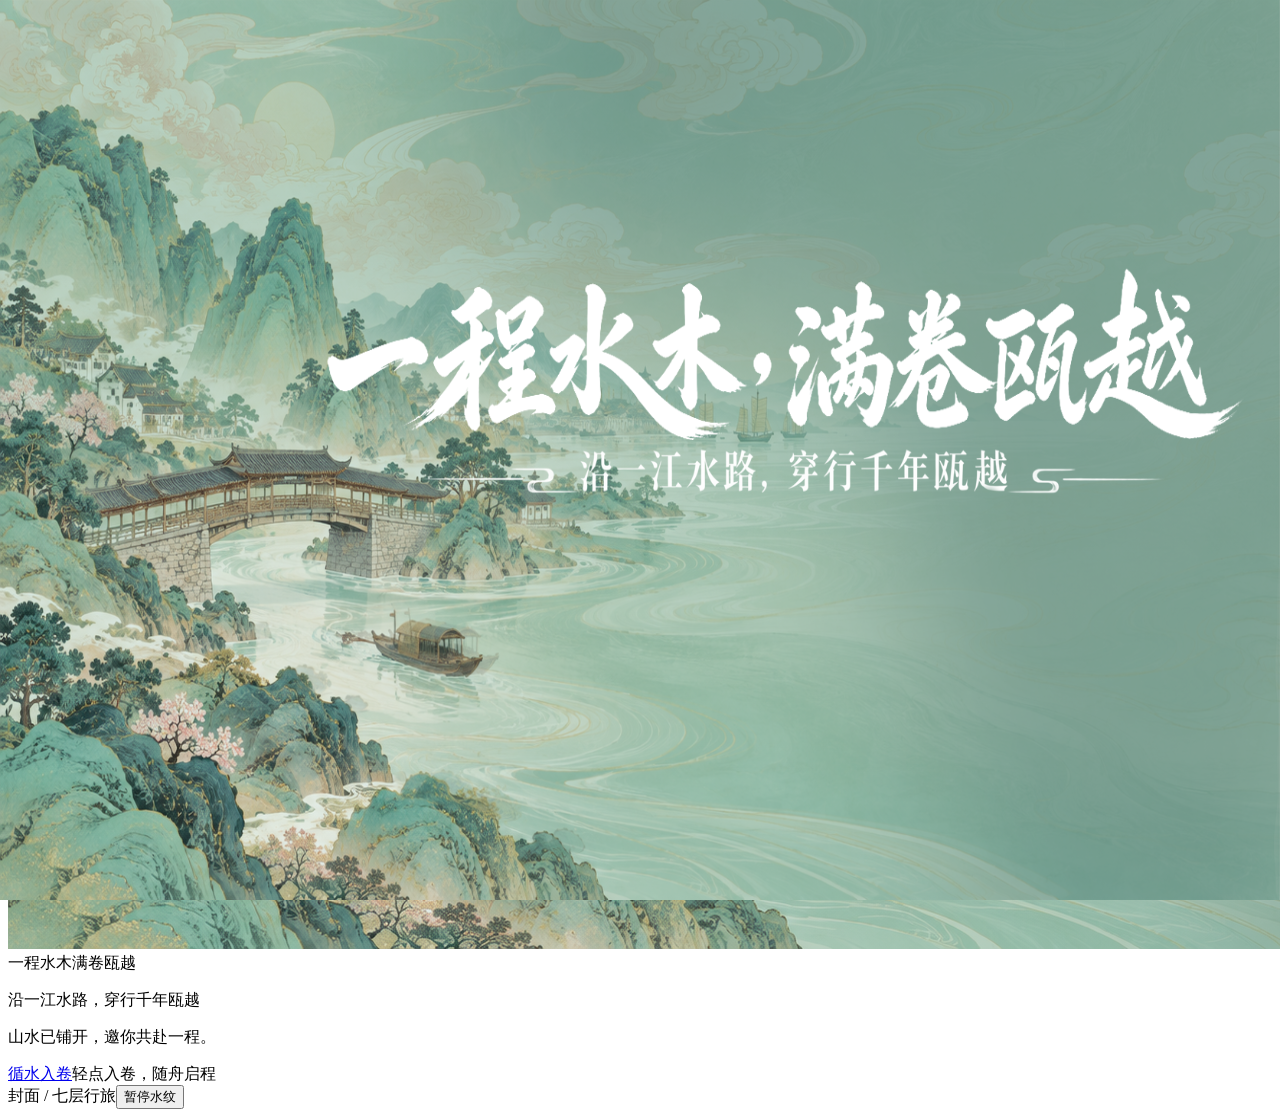
==== cover.html @ b6d86015 "改封面" ====
<!doctype html>
<html lang="zh-CN">
<head>
  <meta charset="utf-8"><meta name="viewport" content="width=device-width,initial-scale=1,viewport-fit=cover">
  <meta name="theme-color" content="#609b8f">
  <meta name="description" content="沿一江水路，穿行千年瓯越。从山海序章走入木活字造句体验。">
  <title>一程水木 · 满卷瓯越</title>
  <link rel="stylesheet" href="journey.css?v=20261014-fast1"><link rel="stylesheet" href="journey-shared.css"><script src="journey-bridge.js"></script>
<script src="water-motion.js?v=20261124-cover2"></script><link rel="stylesheet" href="mobile-layout.css?v=20261018-mobile2"><script src="mobile-layout.js?v=20261018-mobile2" defer></script></head>
<body class="cover-page">
  <main class="scene cover" aria-label="一程水木·满卷瓯越，行旅封面">
    <div class="artboard"><img class="backdrop" src="assets/cover-ouyue.png" alt="一程水木，满卷瓯越。青绿山水间，廊桥跨水，一艘乌篷船沿江而行。"></div>
    <div class="mobile-title"><span>一程水木</span><span>满卷瓯越</span><p>沿一江水路，穿行千年瓯越</p></div>
    <div class="invitation"><p>山水已铺开，邀你共赴一程。</p><a class="enter" href="prologue.html">循水入卷<span class="button-line" aria-hidden="true"></span></a><span class="hint">轻点入卷，随舟启程</span></div>
    <span class="chapter-number">封面 / 七层行旅</span><button class="motion-control" type="button" data-motion-subject="水纹" aria-pressed="false">暂停水纹</button>
  </main><div class="transition-veil" aria-hidden="true"></div><script src="journey.js?v=20261124-cover2"></script>
</body></html>
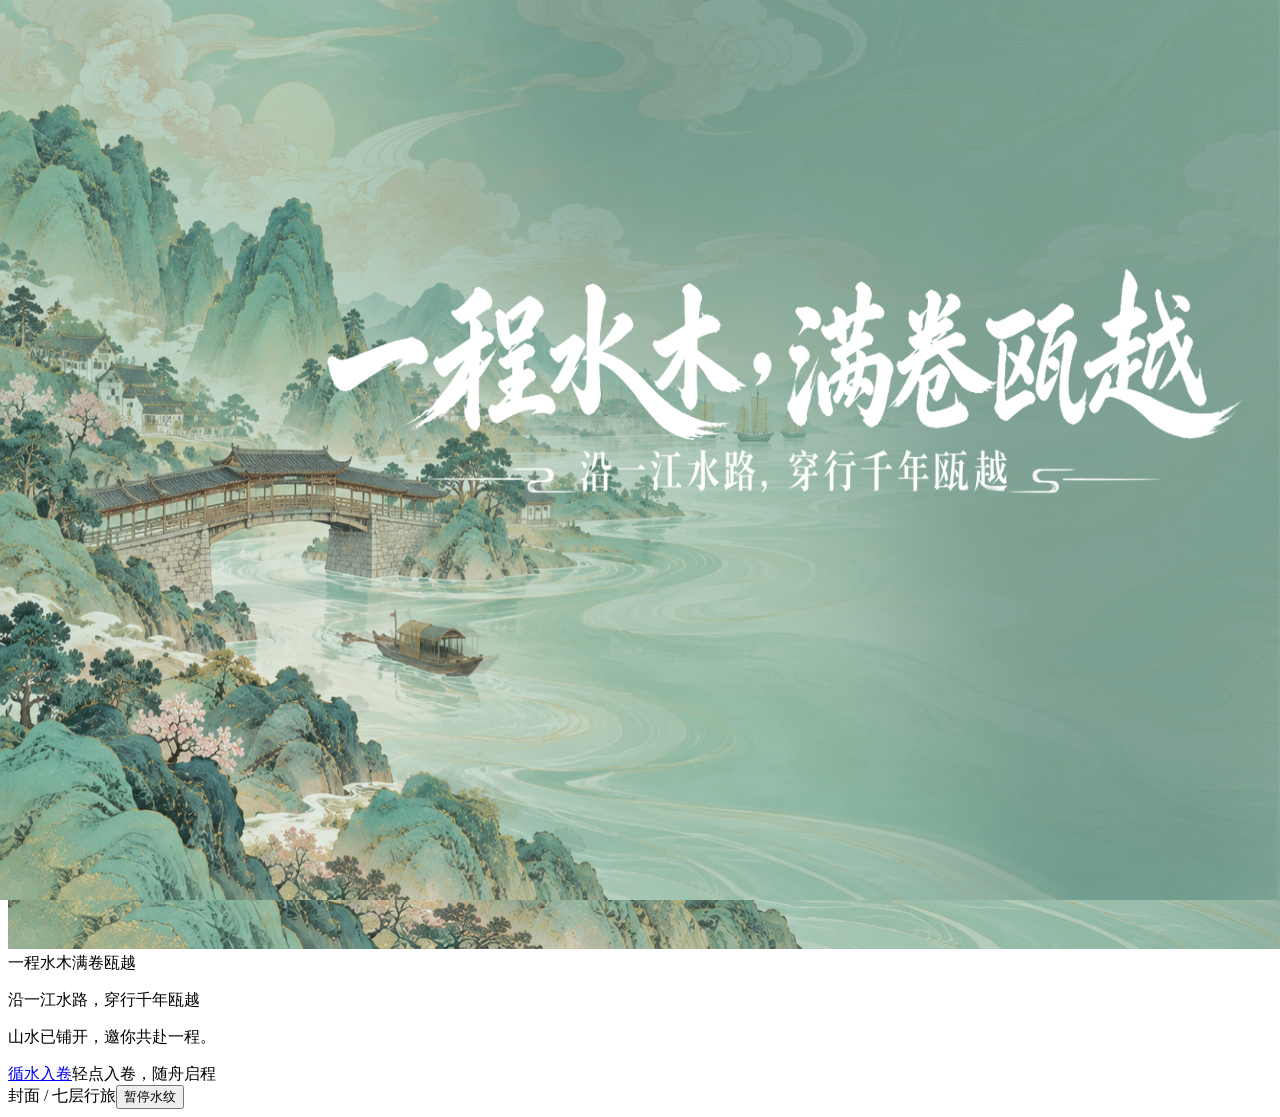
==== commit 4d484fb2: "改文字" ====
--- a/cover.html
+++ b/cover.html
@@ -4,7 +4,7 @@
   <meta charset="utf-8"><meta name="viewport" content="width=device-width,initial-scale=1,viewport-fit=cover">
   <meta name="theme-color" content="#609b8f">
   <meta name="description" content="沿一江水路，穿行千年瓯越。从山海序章走入木活字造句体验。">
-  <title>一程水木 · 满卷瓯越</title>
+  <title>一程水木，满卷瓯越</title>
   <link rel="stylesheet" href="journey.css?v=20261014-fast1"><link rel="stylesheet" href="journey-shared.css"><script src="journey-bridge.js"></script>
 <script src="water-motion.js?v=20261124-cover2"></script><link rel="stylesheet" href="mobile-layout.css?v=20261018-mobile2"><script src="mobile-layout.js?v=20261018-mobile2" defer></script></head>
 <body class="cover-page">
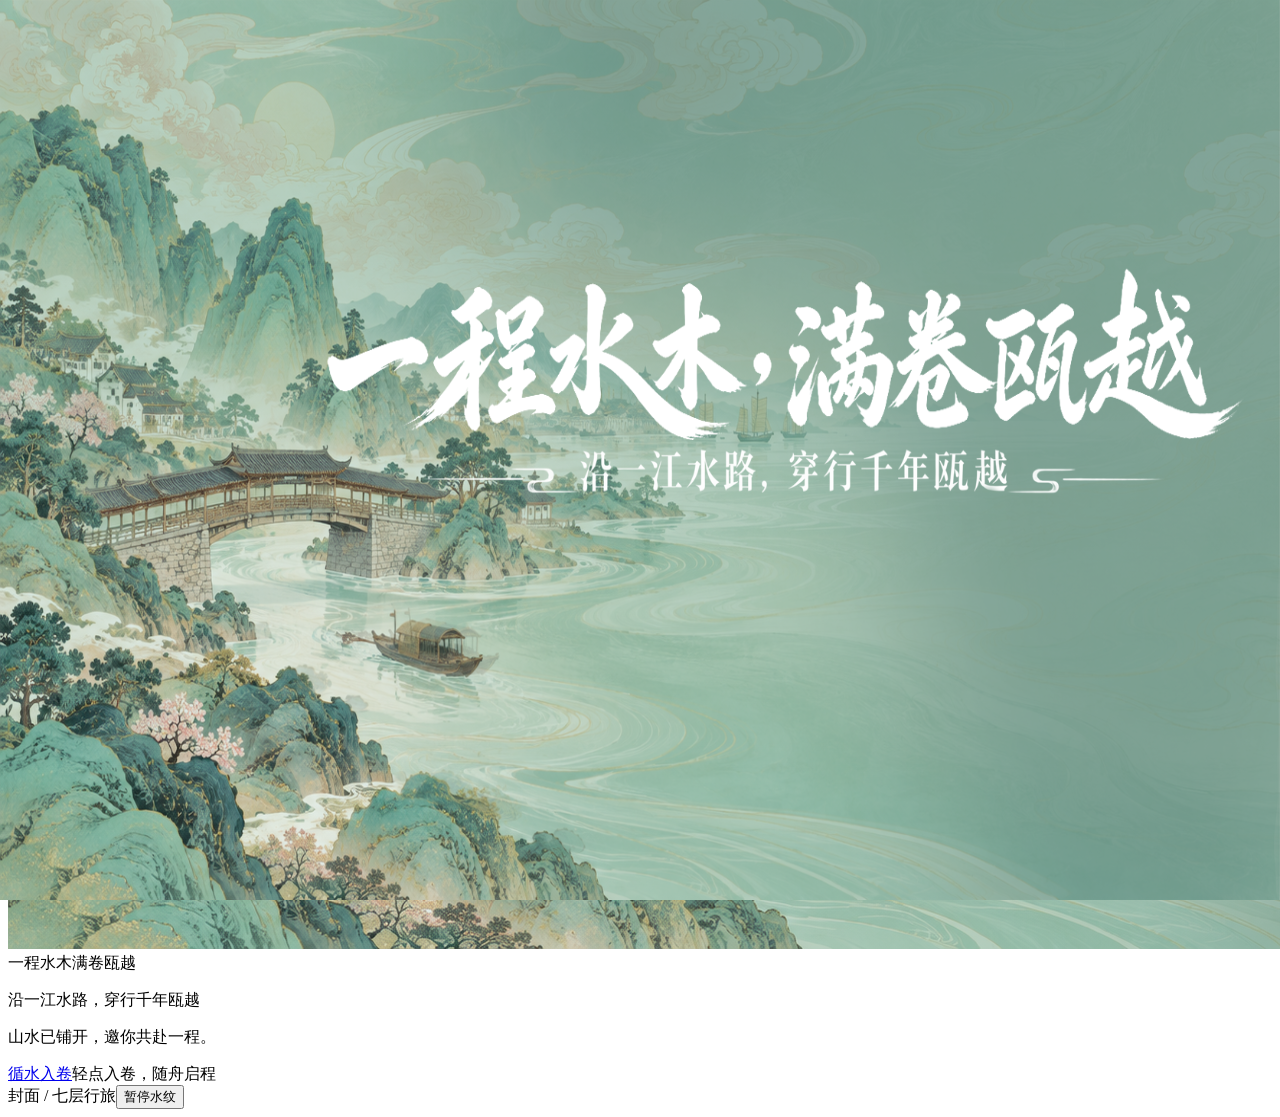
==== commit c9d8317d: "改手机比例" ====
--- a/cover.html
+++ b/cover.html
@@ -6,7 +6,7 @@
   <meta name="description" content="沿一江水路，穿行千年瓯越。从山海序章走入木活字造句体验。">
   <title>一程水木，满卷瓯越</title>
   <link rel="stylesheet" href="journey.css?v=20261014-fast1"><link rel="stylesheet" href="journey-shared.css"><script src="journey-bridge.js"></script>
-<script src="water-motion.js?v=20261124-cover2"></script><link rel="stylesheet" href="mobile-layout.css?v=20261018-mobile2"><script src="mobile-layout.js?v=20261018-mobile2" defer></script></head>
+<script src="water-motion.js?v=20261124-cover2"></script><link rel="stylesheet" href="mobile-layout.css?v=20261125-cover-center2"><script src="mobile-layout.js?v=20261018-mobile2" defer></script></head>
 <body class="cover-page">
   <main class="scene cover" aria-label="一程水木·满卷瓯越，行旅封面">
     <div class="artboard"><img class="backdrop" src="assets/cover-ouyue.png" alt="一程水木，满卷瓯越。青绿山水间，廊桥跨水，一艘乌篷船沿江而行。"></div>
--- a/mobile-layout.css
+++ b/mobile-layout.css
@@ -0,0 +1,197 @@
+/* Responsive layouts for touch screens. */
+@media(max-width:760px){
+ html[data-mobile-page]{scrollbar-gutter:auto;overflow-x:hidden}
+ html[data-mobile-page] body{max-width:100%;overflow-x:hidden;-webkit-text-size-adjust:100%;text-size-adjust:100%}
+ html[data-mobile-page] input[type=text],html[data-mobile-page] textarea{font-size:16px}
+ html[data-mobile-page] button,html[data-mobile-page] a{touch-action:manipulation}
+ html[data-mobile-page=shell] .river-nav{padding:6px 10px max(6px,env(safe-area-inset-bottom));gap:6px}
+ html[data-mobile-page=shell] .route-info{display:flex;align-items:center;gap:7px;font-size:12px;min-height:18px}
+ html[data-mobile-page=shell] #routeCount{font-size:10px;flex:none}
+ html[data-mobile-page=shell] #routeTitle{font-size:12px;flex:1;min-width:0;overflow:hidden;text-overflow:ellipsis;white-space:nowrap}
+ html[data-mobile-page=shell] .route-dots{display:flex;gap:4px;flex:none}
+ html[data-mobile-page=shell] .route-dots i{width:9px;height:2px}
+ html[data-mobile-page=shell] .route-actions{gap:5px}
+ html[data-mobile-page=shell] .route-actions button{min-height:42px;padding:6px 7px;font-size:12px}
+ html[data-mobile-page=shell] #soundToggle{min-width:58px;font-size:10px;padding-inline:2px}
+ html[data-mobile-page=shell] #routeNext{font-size:12px}
+ html[data-mobile-page=cover] .cover.scene{display:flex;flex-direction:column;height:100dvh;min-height:0;justify-content:flex-start;gap:0;padding:0;overflow-y:auto;background:linear-gradient(#609b8f,#507f73)}
+ html[data-mobile-page=cover] .artboard{position:relative;inset:auto;transform:none;margin:0;width:100%;height:auto;aspect-ratio:1672/941;flex:none;z-index:0;opacity:1}
+ html[data-mobile-page=cover] .backdrop{height:auto;object-fit:contain}
+ html[data-mobile-page=cover] .cover:after,html[data-mobile-page=cover] .mobile-title{display:none}
+ html[data-mobile-page=cover] .invitation{position:relative;inset:auto;transform:none;display:flex;flex:1;flex-direction:column;justify-content:center;align-items:center;width:100%;padding:24px 16px 62px;margin:0;min-height:210px}
+ html[data-mobile-page=cover] .invitation p{font-size:16px;line-height:1.8;margin:0 0 20px;letter-spacing:.08em}
+ html[data-mobile-page=cover] .enter{min-width:184px;min-height:62px;font-size:23px}
+ html[data-mobile-page=cover] .hint{font-size:13px}
+ html[data-mobile-page=prologue] .prologue-copy{padding-bottom:12px}
+ html[data-mobile-page=prologue] .prologue.scene{height:auto;min-height:100dvh;overflow:visible;padding:28px 0 64px}
+ html[data-mobile-page=prologue] .prologue-copy{position:relative;inset:auto;width:calc(100% - 40px);max-width:none;margin:0 20px}
+ html[data-mobile-page=prologue] .prologue .poem{font-size:16px;line-height:1.8}
+ html[data-mobile-page=prologue] .prologue .motion-control{position:relative;float:right;margin:6px 16px;right:auto;bottom:auto}
+ html[data-mobile-page=workshop] .scene{height:auto;min-height:100dvh;display:flex;flex-direction:column;justify-content:center;gap:22px;background:#d8c8a9;padding:16px 0 22px}
+ html[data-mobile-page=workshop] body{overflow-y:auto}
+ html[data-mobile-page=workshop] .journey-back{position:relative;left:auto;top:auto;align-self:flex-start;margin:0 14px;font-size:12px;padding:9px 12px}
+ .mobile-workshop-art{position:relative;width:100%;aspect-ratio:1672/941;flex:none;overflow:hidden}
+ html[data-mobile-page=workshop] .scene-image,html[data-mobile-page=workshop] .boat-image{object-position:center;object-fit:cover}
+ html[data-mobile-page=workshop] .type-hotspot{left:8%;top:42%;width:34%;height:48%;transform:none}
+ html[data-mobile-page=workshop] .guide{position:relative;left:auto;right:auto;top:auto;bottom:auto;align-self:center;width:calc(100% - 36px);max-width:380px;margin:0;transform:none;animation:none;font-size:16px;opacity:1}
+ html[data-mobile-page=workshop] .guide-label{font-size:16px;white-space:normal}
+ html[data-mobile-page=workshop] .motion-toggle{position:relative;right:auto;bottom:auto;align-self:flex-end;margin:0 16px;min-height:40px;color:#334c3d;background:#f5ead5}
+ html[data-mobile-page=workshop] .cloud-canvas{display:none}
+ html[data-mobile-page=wood-intro] .tabs,html[data-mobile-page=bridge] .tabs{overflow-x:auto;overscroll-behavior-x:contain}
+ html[data-mobile-page=wood-intro] button,html[data-mobile-page=bridge] button{min-height:40px}
+ html[data-mobile-page=woodtype] .category-tabs button,html[data-mobile-page=woodtype] .workbench-tabs button{min-height:38px}
+ html[data-mobile-page=woodtype] .mobile-stage-controls button,html[data-mobile-page=woodtype] .print-btn{min-height:44px}
+ html[data-mobile-page=woodtype] .controls{flex-wrap:wrap;gap:6px}
+ html[data-mobile-page=woodtype] .controls button,html[data-mobile-page=woodtype] .alignment-controls button{min-height:36px}
+ html[data-mobile-page=woodtype] .alignment-controls{flex-wrap:wrap}
+ html[data-mobile-page=woodtype] .custom-form input{min-width:0;font-size:16px}
+ html[data-mobile-page=woodtype] .ink-dialog{width:calc(100vw - 20px);max-height:calc(100dvh - 20px);padding:16px;overflow:auto}
+ html[data-mobile-page=woodtype] .ink-dialog-head{position:sticky;top:-16px;z-index:2;background:#ece0ca;padding:8px 0}
+ html[data-mobile-page=woodtype] .ink-dialog-head button,html[data-mobile-page=woodtype] .ink-dialog-actions button{min-height:44px}
+ html[data-mobile-page=woodtype] .preset-list{flex-wrap:wrap;gap:5px}
+ html[data-mobile-page=woodtype] .preset-list button{font-size:12px;min-height:36px}
+ html[data-mobile-page=opera]{scroll-snap-type:none}
+ html[data-mobile-page=opera] header{position:relative;padding:12px 16px;min-height:56px;background:#101813}
+ html[data-mobile-page=opera] .brand{font-size:17px}
+ html[data-mobile-page=opera] .brand span{line-height:1.5}
+ html[data-mobile-page=opera] .stage-viewport{display:flex;flex-direction:column;overflow:visible;height:auto;min-height:0}
+ html[data-mobile-page=opera] .stage-box{position:relative;inset:auto;transform:none;order:0;width:100%!important;height:auto!important;aspect-ratio:16/9;flex:none}
+ html[data-mobile-page=opera] .stage{aspect-ratio:16/9;height:auto;width:100%}
+ html[data-mobile-page=opera] .layer.stage-bg{object-fit:contain}
+ html[data-mobile-page=opera] .stage-caption{position:relative;inset:auto;order:1;max-width:none;margin:8px 12px 0;padding:9px 12px;font-size:11px;background:#1b251e;gap:2px;pointer-events:auto}
+ html[data-mobile-page=opera] .stage-caption strong{font-size:12px}
+ html[data-mobile-page=opera] .stage-caption span,html[data-mobile-page=opera] .stage-caption small{font-size:11px;line-height:1.55}
+ html[data-mobile-page=opera] .subtitles{order:2;min-height:0;position:static;margin:8px 12px 0;width:auto}
+ html[data-mobile-page=opera] .subtitles:has(#line:empty){display:none}
+ html[data-mobile-page=opera] .stage-viewport .transport{position:static;transform:none;order:3;display:grid;grid-template-columns:repeat(4,minmax(0,1fr));width:calc(100% - 24px);margin:10px auto 0;padding:9px;gap:6px;border-radius:8px}
+ html[data-mobile-page=opera] .transport .seek{grid-column:1/-1;min-width:0;gap:8px;margin:0 0 4px;order:0}
+ html[data-mobile-page=opera] .seek span{font-size:12px;flex:none}
+ html[data-mobile-page=opera] .seek input{min-width:0}
+ html[data-mobile-page=opera] .transport button{min-width:0!important;min-height:44px;font-size:11px;padding:6px 3px}
+ html[data-mobile-page=opera] .stage-viewport .play-markers{position:static;transform:none;order:4;margin:10px 12px 0;width:calc(100% - 24px)}
+ html[data-mobile-page=opera] .play-markers button{min-height:42px;font-size:11px}
+ html[data-mobile-page=opera] .stage-viewport .character-guide{position:static;transform:none;order:5;margin:12px;max-width:none;width:auto}
+ html[data-mobile-page=opera] .character-guide-story{font-size:13px;line-height:1.8}
+ html[data-mobile-page=opera] .character-choice{min-height:42px}
+ html[data-mobile-page=opera] .stage-viewport #status{position:static;transform:none;order:6;margin:10px 16px;font-size:12px;line-height:1.7}
+ html[data-mobile-page=opera] .shade span{font-size:15px;letter-spacing:.08em}
+ html[data-mobile-page=opera] .heading{min-height:0;padding:28px 8px}
+ html[data-mobile-page=opera] .prologue-panel{max-height:calc(100dvh - 20px);overflow-y:auto}
+ html[data-mobile-page=opera] .costume-choices{grid-template-columns:1fr}
+ html[data-mobile-page=opera] .costume-person{height:auto;min-height:78px}
+ html[data-mobile-page=opera] .prologue-actions button{min-height:44px}
+ html[data-mobile-page=sea] body{overflow-y:auto}
+ html[data-mobile-page=sea] .app{height:auto;min-height:100dvh;overflow:visible}
+ html[data-mobile-page=sea] .experience{flex:none;height:auto;min-height:0;overflow:visible}
+ html[data-mobile-page=sea] .visual-area{height:auto;display:block;flex:none;overflow:visible;max-height:none;min-height:0;aspect-ratio:auto}
+ html[data-mobile-page=sea] .stage{position:relative;inset:auto;transform:none;width:100%!important;height:auto!important;aspect-ratio:16/9;max-height:none;overflow:hidden}
+ html[data-mobile-page=sea] .chapter-nav{scrollbar-width:thin;overflow-x:auto;flex-wrap:nowrap}
+ html[data-mobile-page=sea] .chapter-link{min-height:42px;font-size:11px;flex:none;padding:7px 9px}
+ html[data-mobile-page=sea] .intro-inner{padding:28px 20px;max-height:calc(100dvh - 24px);overflow:auto}
+ html[data-mobile-page=sea] .intro h2{font-size:40px;letter-spacing:.14em}
+ html[data-mobile-page=sea] .intro-description{font-size:14px;line-height:1.8}
+ .mobile-sea-reading{position:relative;z-index:1;display:flex;flex-direction:column;gap:12px;padding:16px;background:#f1e8d7;color:#183a40}
+ .mobile-sea-reading .paper-poem{position:static;order:5;flex-direction:column;gap:4px;padding:10px 0;border:0;box-shadow:none;color:#786749}
+ .mobile-sea-reading .paper-poem:before,.mobile-sea-reading .paper-poem:after{display:none}
+ .mobile-sea-reading .paper-poem p{writing-mode:horizontal-tb;padding:0;max-height:none;font-size:12px;letter-spacing:.08em;color:inherit}
+ .mobile-sea-reading .paper-poem-line{font-size:16px!important;font-weight:400}
+ .mobile-sea-reading .painting-title{position:static;order:0;max-width:none;padding:0;background:none;animation:none!important;opacity:1!important;visibility:visible!important;translate:none}
+ .mobile-sea-reading .painting-title h1{font-size:24px;margin:5px 0}
+ .mobile-sea-reading .painting-title p{display:block;font-size:14px;line-height:1.7}
+ .mobile-sea-reading .painting-title #chapterEyebrow{font-size:11px}
+ .mobile-sea-reading .painting-action,.mobile-sea-reading .painting-next,.mobile-sea-reading .painting-skip{position:static!important;left:auto!important;top:auto!important;transform:none;order:1;width:auto;height:auto;min-height:44px;padding:10px 16px;border-radius:4px;animation:none;box-shadow:none;background:#17383e;color:#fff2dc;font-size:14px}
+ .mobile-sea-reading .painting-action:before,.mobile-sea-reading .painting-action:after{display:none}
+ .mobile-sea-reading .hotspot-layer{position:static;order:2;display:flex;flex-wrap:wrap;gap:8px;pointer-events:auto}
+ .mobile-sea-reading .hotspot,.mobile-sea-reading .ship-ripple{position:static!important;transform:none!important;min-height:40px;width:auto;height:auto;padding:8px 10px;border-radius:4px;font-size:12px;line-height:1.4;flex:none;background:#e5dcc7;color:#183a40;border:1px solid #a9936c;box-shadow:none}
+ .mobile-sea-reading .ship-ripple:before,.mobile-sea-reading .ship-ripple:after{display:none}
+ .mobile-sea-reading .ship-ripple i{display:none}
+ .mobile-sea-reading .ship-ripple span{position:static;transform:none;display:block;padding:0;background:none;color:inherit;font-size:12px;white-space:normal}
+ .mobile-sea-reading .painting-action>span{font-size:14px}
+ .mobile-sea-reading .painting-tools{position:static;order:3;display:flex;gap:8px}
+ .mobile-sea-reading .painting-tools button{min-height:40px;flex:1;border-radius:4px;font-size:12px}
+ .mobile-sea-reading .painting-status{position:static;order:4;max-width:none;margin:0;font-size:12px;background:transparent;padding:0}
+ html[data-mobile-page=sea] .modal-backdrop{padding:10px}
+ html[data-mobile-page=sea] .knowledge-panel{max-height:calc(100dvh - 20px);overflow-y:auto;width:100%}
+ html[data-mobile-page=sea] .knowledge-art{min-height:0;padding:12px}
+ html[data-mobile-page=sea] .knowledge-body{padding:24px 18px}
+ html[data-mobile-page=sea] .knowledge-body h2{font-size:22px}
+ html[data-mobile-page=sea] .knowledge-body p{font-size:15px;line-height:1.8}
+ html[data-mobile-page=sea] .close-button{position:sticky;top:8px;justify-self:end;grid-column:1/-1;margin:8px 8px -46px 0;z-index:4;background:#f9f2df;min-height:42px;min-width:42px}
+ html[data-mobile-page=sea] .ship-sheet{height:calc(100dvh - 20px);max-height:calc(100dvh - 20px);padding:16px}
+ html[data-mobile-page=sea] .ship-backdrop{padding:10px}
+ html[data-mobile-page=sea] .ship-close{width:44px;height:44px;top:8px;right:8px}
+ html[data-mobile-page=sea] .ship-tabs button,html[data-mobile-page=sea] .ship-footer button,html[data-mobile-page=sea] .ship-image-tabs button{min-height:42px}
+ html[data-mobile-page=sea] .ending.visible{position:fixed;inset:0;z-index:25;padding:12px}
+ html[data-mobile-page=sea] .ending-content{width:100%;max-height:calc(100dvh - 24px);padding:22px}
+ html[data-mobile-page=sea] .ending-summary,html[data-mobile-page=sea] .ending-next p{font-size:14px;line-height:1.8}
+ html[data-mobile-page=present] .masthead{left:16px;top:18px}
+ html[data-mobile-page=present] .title-block{top:20%;left:16px}
+ html[data-mobile-page=present] .title-block h1{font-size:27px}
+ html[data-mobile-page=present] .flow-control{right:8px;max-width:88px;top:32%}
+ html[data-mobile-page=present] .flow-control label{font-size:12px}
+ html[data-mobile-page=present] .flow-control small{font-size:10px}
+ html[data-mobile-page=present] .story-trigger{bottom:18px;max-width:calc(100% - 32px);min-height:48px}
+ html[data-mobile-page=present] .motion-toggle{bottom:110px;font-size:11px}
+ html[data-mobile-page=present] .story-content{padding:65px 20px 26px}
+ html[data-mobile-page=present] .story-line{font-size:18px;line-height:1.8}
+ html[data-mobile-page=finale] .final-scene{display:block;height:auto;overflow:visible;min-height:100dvh;padding:0 0 20px}
+ html[data-mobile-page=finale] .final-stage{width:100%;display:flex;flex-direction:column;gap:16px;aspect-ratio:auto}
+ html[data-mobile-page=finale] .final-art{width:100%;flex:none}
+ .mobile-final-reading{padding:0 20px;text-align:left}
+ .mobile-final-reading h1{font-size:28px;letter-spacing:.12em;font-weight:400;text-align:center;margin:2px 0 10px}
+ .mobile-final-reading p{font-size:15px;line-height:1.9;margin:8px 0}
+ .mobile-final-reading .mobile-final-lead{text-align:center;font-size:17px}
+ html[data-mobile-page=finale] .poetry{position:relative;inset:auto;width:calc(100% - 28px);margin:0 auto;padding:20px 16px;gap:12px}
+ html[data-mobile-page=finale] .original-phrase{font-size:25px;line-height:1.65}
+ html[data-mobile-page=finale] .poetry button{font-size:16px;min-height:44px}
+ html[data-mobile-page=finale] .final-nav{position:relative;inset:auto;margin:20px 16px 0}
+ html[data-mobile-page=wood-intro] dialog,html[data-mobile-page=bridge] .image-lightbox{width:calc(100vw - 20px);max-width:calc(100vw - 20px);max-height:calc(100dvh - 20px);overflow:auto;padding:12px}
+ html[data-mobile-page=wood-intro] .photo-dialog-head{position:sticky;top:-12px;z-index:2;background:#f1e8d6;padding:8px 0;gap:10px}
+ html[data-mobile-page=bridge] .image-lightbox>button{position:sticky;top:0;z-index:2;min-height:44px;background:#ede3cf}
+}
+@media(min-width:761px){.mobile-final-reading{display:none}.mobile-sea-reading{display:contents}.mobile-workshop-art{display:contents}}
+
+/* Portrait scenes fill the viewport, with readable content over the painting. */
+@media(max-width:760px) and (max-aspect-ratio:1/1){
+ html[data-mobile-page=cover] .cover.scene{position:relative;display:flex;flex-direction:column;justify-content:space-between;height:100dvh;min-height:520px;padding:48px 0 76px;gap:24px;overflow:hidden;background:#609b8f}
+ html[data-mobile-page=cover] .cover .artboard{position:absolute;inset:auto;left:0;bottom:0;width:max(430vw,231dvh);height:auto;aspect-ratio:1672/941;transform:none;margin:0;z-index:0;opacity:1;pointer-events:none}
+ html[data-mobile-page=cover] .cover .backdrop{display:block;width:100%;height:100%;object-fit:fill}
+ html[data-mobile-page=cover] .cover:after{content:'';display:block;position:absolute;inset:0;z-index:0;pointer-events:none;background:linear-gradient(180deg,#174b3a30,transparent 48%,#123c3359)}
+ html[data-mobile-page=cover] .cover .mobile-title{position:relative;inset:auto;z-index:1;display:flex;flex:none;flex-direction:column;width:calc(100% - 40px);margin:0 20px;text-align:center;font-size:clamp(40px,12vw,66px);line-height:1.45;letter-spacing:.08em;text-shadow:0 2px 12px #204b3bd9}
+ html[data-mobile-page=cover] .mobile-title p{font-size:16px;line-height:1.8;letter-spacing:.06em;margin:18px 0 0}
+ html[data-mobile-page=cover] .cover .invitation{position:relative;inset:auto;transform:none;z-index:2;display:flex;flex:none;flex-direction:column;align-items:center;justify-content:center;width:100%;min-height:0;margin:0;padding:0 20px;text-shadow:0 1px 8px #244c3e}
+ html[data-mobile-page=cover] .invitation p{font-size:16px;line-height:1.8;margin:0 0 18px}
+ html[data-mobile-page=cover] .cover .enter{font-size:24px;min-width:190px;min-height:66px;padding:12px 26px;background:#285c4c66;border-color:#fff7dfb3}
+ html[data-mobile-page=cover] .cover .hint{font-size:14px;margin-top:15px}
+ html[data-mobile-page=cover] .cover .motion-control{position:absolute;right:16px;bottom:16px;z-index:3;font-size:13px;min-height:42px;padding:8px 12px;background:#285c4c70}
+ html[data-mobile-page=workshop] .scene{position:relative;display:block;height:100dvh;min-height:520px;padding:0;overflow:hidden;background:#817566}
+ html[data-mobile-page=workshop] .mobile-workshop-art{position:absolute;inset:0;width:100%;height:100%;aspect-ratio:auto;overflow:hidden;z-index:0}
+ html[data-mobile-page=workshop] .scene-image,html[data-mobile-page=workshop] .boat-image{object-fit:cover;object-position:19% center}
+ html[data-mobile-page=workshop] .journey-back{position:absolute;left:14px;top:18px;z-index:5;margin:0;font-size:13px;min-height:42px;display:flex;align-items:center}
+ html[data-mobile-page=workshop] .type-hotspot{inset:22% 0 20%;width:auto;height:auto;transform:none;border-radius:0}
+ html[data-mobile-page=workshop] .guide{position:absolute;left:18px;right:18px;top:auto;bottom:24px;width:auto;max-width:none;margin:0;z-index:5;min-height:62px;padding:12px 16px;box-shadow:0 4px 18px #3c321f33}
+ html[data-mobile-page=workshop] .guide-label{font-size:16px;line-height:1.6}
+ html[data-mobile-page=workshop] .motion-toggle{position:absolute;right:16px;bottom:105px;z-index:5;margin:0;min-height:42px;font-size:13px;background:#f5ead5df}
+}
+@media(max-width:760px) and (max-aspect-ratio:1/1) and (max-height:620px){
+ html[data-mobile-page=cover] .cover.scene{padding-top:26px;gap:16px}
+ html[data-mobile-page=cover] .cover .mobile-title{font-size:40px}
+ html[data-mobile-page=cover] .mobile-title p{margin-top:10px;font-size:14px}
+ html[data-mobile-page=cover] .invitation p{margin-bottom:12px;font-size:14px}
+}
+
+/* Keep the portrait title at the visual centre and show more of the river. */
+@media(max-width:760px) and (max-aspect-ratio:1/1){
+ html[data-mobile-page=cover] .cover .artboard{width:max(500vw,260dvh);left:max(-26vw,calc(100vw - max(125vw,65dvh)))}
+ html[data-mobile-page=cover] .cover:after{background:linear-gradient(180deg,#214b3d08 8%,#183f344d 42%,#183f3430 66%,#123c3340)}
+ html[data-mobile-page=cover] .cover .mobile-title{position:absolute;left:0;top:36%;margin:0 20px;font-size:clamp(42px,11.8vw,62px);line-height:1.5;letter-spacing:.12em;color:#fff9e7;text-shadow:0 2px 14px #23483f99}
+ html[data-mobile-page=cover] .mobile-title p{font-size:14px;margin-top:18px;letter-spacing:.08em}
+ html[data-mobile-page=cover] .cover .invitation{position:absolute;left:0;top:70%;padding:0 20px}
+ html[data-mobile-page=cover] .cover .enter{background:#285c4c44;backdrop-filter:blur(3px)}
+}
+@media(max-width:760px) and (max-aspect-ratio:1/1) and (max-height:620px){
+ html[data-mobile-page=cover] .cover .mobile-title{top:24%;font-size:40px}
+ html[data-mobile-page=cover] .mobile-title p{margin-top:12px;font-size:13px}
+ html[data-mobile-page=cover] .cover .invitation{top:60%}
+ html[data-mobile-page=cover] .cover .hint{font-size:12px;margin-top:10px}
+}
